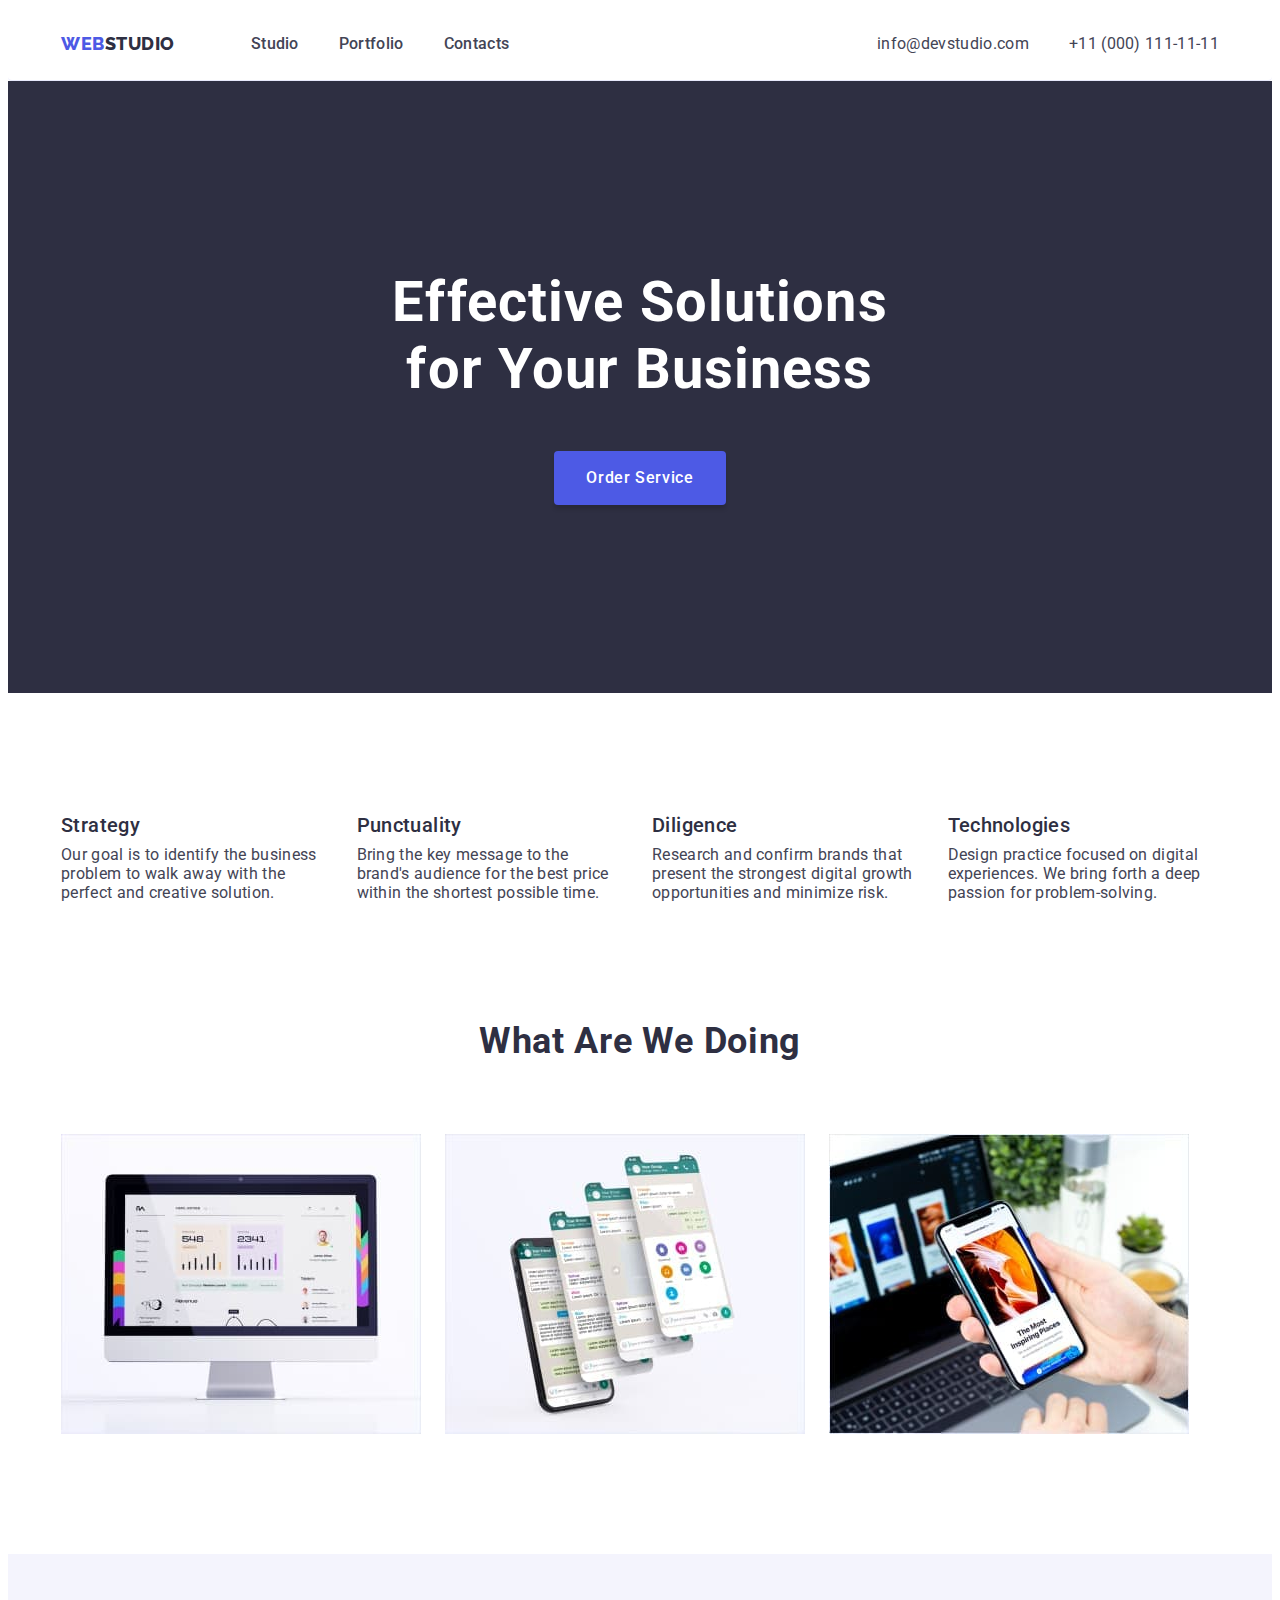
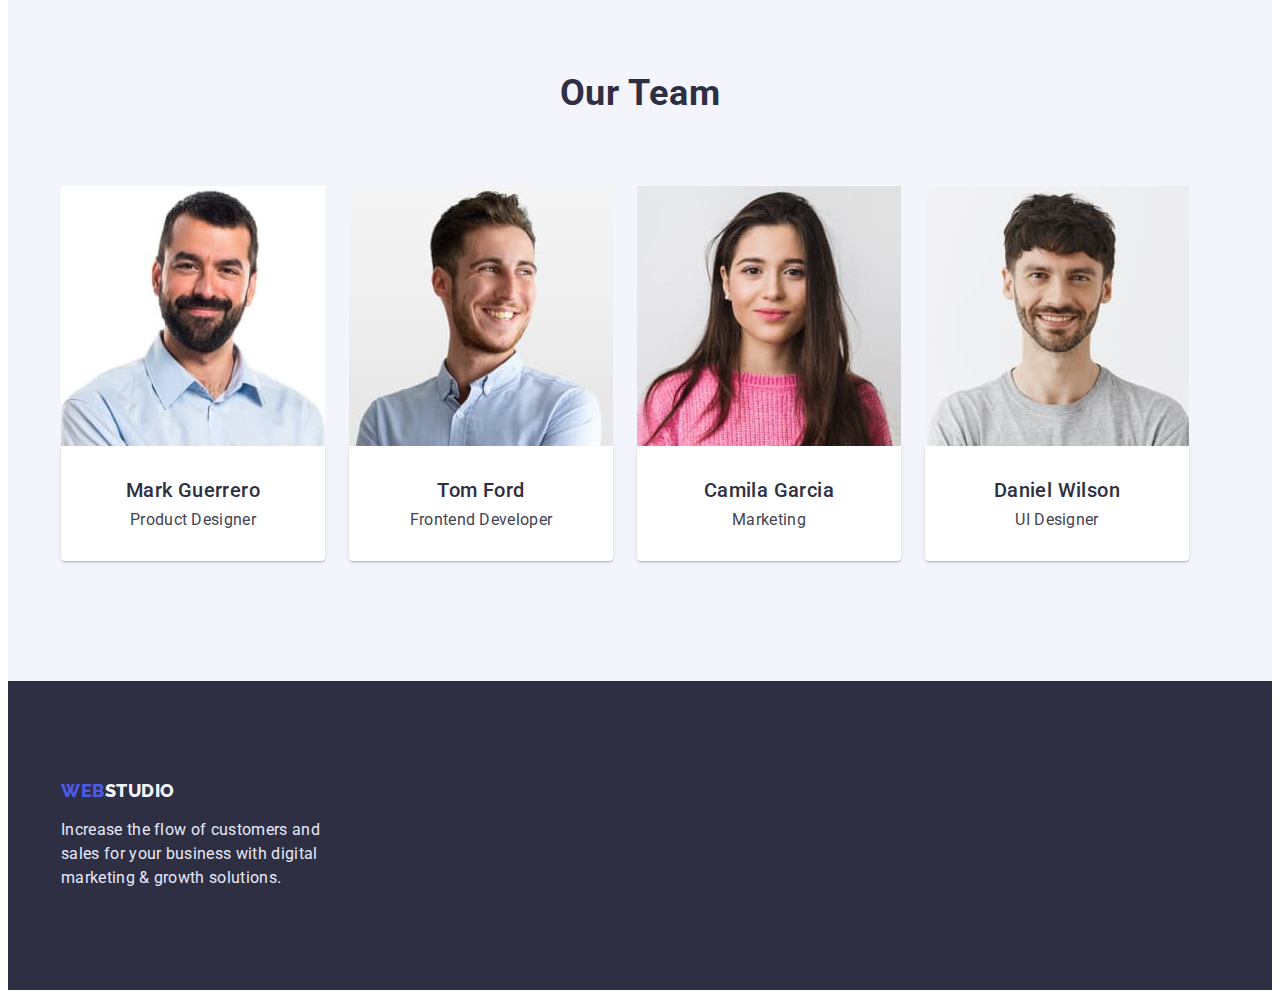
==== index.html @ c73f63a3 "homework" ====
<!DOCTYPE html>
<html lang="en">

<head>
    <meta charset="UTF-8">
    <meta http-equiv="X-UA-Compatible" content="IE=edge">
    <meta name="viewport" content="width=device-width, initial-scale=1.0">
    <title>Document</title>
    <link rel="preconnect" href="https://fonts.googleapis.com">
    <link rel="preconnect" href="https://fonts.gstatic.com" crossorigin>
    <link
    href="https://fonts.googleapis.com/css2?family=Montserrat:ital,wght@0,700;1,400&family=Raleway:wght@800&family=Roboto:wght@400;500;700;900&display=swap"
    rel="stylesheet">
    <link rel="stylesheet" href="https://cdnjs.cloudflare.com/ajax/libs/modern-normalize/1.1.0/modern-normalize.min.css"
        integrity="sha512-wpPYUAdjBVSE4KJnH1VR1HeZfpl1ub8YT/NKx4PuQ5NmX2tKuGu6U/JRp5y+Y8XG2tV+wKQpNHVUX03MfMFn9Q=="
        crossorigin="anonymous" referrerpolicy="no-referrer" />
    <link rel="stylesheet" href="./css/styles.css">
</head>
<body>
    <header class="header">
        <div class="container header-cont ">
            <nav class="header-navigation">
                <a href="./index.html" class="header-logo"><span class="hedelr-logo-web">Web</span>Studio</a>
                <ul class="header-list">
                    <li class="header-item"><a href="" class="header-link">Studio</a></li>
                    <li class="header-item"><a href="./portfolio.html" class="header-link">Portfolio</a></li>
                    <li class="header-item"><a href="" class="header-link">Contacts</a></li>
                </ul>
            </nav>
            <address class="address-header-list">
                <ul class="header-list">
                    <li class="header-item-c"><a href="mailto:info@devstudio.com" class="header-mail">info@devstudio.com</a></li>
                    <li class="header-item-c"><a href="tel:+110001111111" class="header-tel">+11 (000) 111-11-11</a></li>
                </ul>
            </address>
        </div>
    </header>
    <main>
        <!-- hero -->
        <section class="hero">
            <div class="container">
                    <h1 class="hero-titel">Effective Solutions <br> for Your Business</h1>
                    <button type="button" class="hero-button">Order Service</button>
            </div>
        </section>
        <!--benefits-->
        <section class="aside">
            <div class="container .aside-cont">
                <h2 class="aside-titel hide">Benefits</h2>
                    <ul class="aside-list">
                        <li class="aside-item">
                            <h3 class="aside-subtitel subtitel">Strategy</h3>
                            <p class="aside-text text">
                                Our goal is to identify the business problem to walk away with the perfect and creative
                                solution.
                            </p>
                        </li>
                        <li class="aside-item">
                            <h3 class="aside-subtitel subtitel">Punctuality</h3>
                            <p class="aside-text text">
                                Bring the key message to the brand's audience for the best price within the shortest possible
                                time.
                            </p>
                        </li>
                        <li class="aside-item">
                            <h3 class="aside-subtitel subtitel">Diligence</h3>
                            <p class="aside-text text">
                                Research and confirm brands that present the strongest digital growth opportunities and minimize
                                risk.
                            </p>
                        </li>
                        <li class="aside-item">
                            <h3 class="aside-subtitel subtitel">Technologies</h3>
                            <p class="aside-text text">
                                Design practice focused on digital experiences. We bring forth a deep passion for
                                problem-solving.
                            </p>
                        </li>
                    </ul>
            </div>
        </section>
        <!--What are we doing-->
        <section class="section-work">
            <div class="container">
                <h2 class="section-work-titel">What are we doing</h2>
                    <ul class="section-work-list">
                        <li class="section-work-img"> <img src="./images/img1.jpg" alt="computer" width="360"></li>
                        <li class="section-work-img"> <img src="./images/img2.jpg" alt="display" width="360"></li>
                        <li class="section-work-img"> <img src="./images/img3.jpg" alt="phone" width="360"></li>
                    </ul>
            </div>
        </section>
        <!--Our Team-->
        <section class="section-team">
            <div class="container">
                <h2 class="section-team-titel">Our Team</h2>
                    <ul class="section-team-list">
                        <li class="section-team-item">
                            <img src="./images/img21.jpg" class="section-team-img" alt="a white man with a beard in a Chinese shirt" width="264">
                            <div class="team">
                                <h3 class="section-team-subtitel subtitel">Mark Guerrero</h3>
                                <p class="section-team-text text">Product Designer</p>
                            </div>
                        </li>
                        <li class="section-team-item">
                            <img src="./images/img22.jpg" class="section-team-img" alt="a white man with a beard in a Chinese shirt" width="264">
                            <div class="team">
                                <h3 class="section-team-subtitel subtitel">Tom Ford</h3>
                                <p class="section-team-text text">Frontend Developer</p>
                            </div>
                        </li>
                        <li class="section-team-item">
                            <img src="./images/img23.jpg" class="section-team-img" alt="a smiling white woman in a pink sweater" width="264">
                            <div class="team">
                                <h3 class="section-team-subtitel subtitel">Camila Garcia</h3>
                                <p class="section-team-text text">Marketing</p>
                            </div>
                        </li>
                        <li class="section-team-item">
                            <img src="./images/img24.jpg" class="section-team-img" alt="white man with a beard in a gray t-shirt" width="264">
                            <div class="team">
                                <h3 class="section-team-subtitel subtitel">Daniel Wilson</h3>
                                <p class="section-team-text text">UI Designer</p>
                            </div>
                        </li>
                    </ul>
            </div>
        </section>
    </main>
    <footer class="footer">
        <div class="container footer-cont">
            <a href="./index.html" class="footer-logo"><span class="footer-logo-web">Web</span>Studio</a>
            <p class="footer-text">
                Increase the flow of customers and sales for your business with digital marketing & growth solutions.
            </p>
        </div>
    </footer>
</body>

</html>
---- css/styles.css ----
:root {
    --background-dark: #2E2F42;
    --background-light: #ffffff;
    --color-titel: #2E2F42;
    --color-link: #434455;
    --color-text: #434455;
    --color-btn-hero: #4D5AE5;
    --color-brn-hover:#404BBF;
    --color-btn-filter: #F4F4FD;
    --color-link-hover: #4D5AE5;
    --hedelr-logo-web: #4D5AE5;
    --header-logo: #2E2F42;
    --footer-text: #E7E9FC;
    --footer-logo: #F4F4FD;
    --section-filters-button:#4D5AE5;
    --section-team: #F4F4FD;


}



.text{
    font-size: 16px;
        line-height: 1.2;
        letter-spacing: 0.02em;
        color: var(--color-text);
}

body {
    font-family: 'Roboto', sans-serif;
    background-color: var(--background-light);
}

h1, h2, h3, h4, h5, h6, p {
    margin: 0;
}

ul {
    margin: 0;
    padding-left: 0;
}

li {
    list-style: none;
}

a {
    text-decoration: none;
}

img {
    display: block;

}


.container {
    width: 1158px;
    padding-left: 15px;
    padding-right: 15px;
    margin-left: auto;
    margin-right: auto;
}

.header {
padding-top: 24px;
padding-bottom: 24px;
border-bottom: 1px solid #E7E9FC;
    border-radius: 4px;
}

.header-navigation {
display: flex;
}

.header-cont{
    display: flex;
    align-items: center;

}


.header-logo {
font-family: 'Raleway', sans-serif;
    font-weight: 800;
    font-size: 18px;
    line-height: 1.33;
    letter-spacing: 0.03em;
    text-transform: uppercase;
    color: var(--header-logo);
    text-decoration: none;
    display: flex;
    align-items: center;
    margin-right: 76px;
    }

.hedelr-logo-web {
    color: var(--hedelr-logo-web);
}
.address-header-list {
    margin-left: auto;
}

.header-list {
    display: flex;
    gap: 40px;
    align-items: center;

} 

/* .header-item {

} */



.header-link {
    font-size: 16px;
    font-weight: 500;
    line-height: 1.5;
    letter-spacing: 0.02em;
    color: var(--color-link);
    display: block;
}

.header-link:hover, .header-link:focus
{color: var(--color-link-hover) }



.header-mail {
    font-weight: 400;
        font-size: 16px;
        line-height: 1.5;
        letter-spacing: 0.02em;
        color: var(--color-link);
        display: block;
        font-style: normal;
}
.header-mail:hover, .header-mail:focus,
.header-tel:hover,
.header-tel:focus
{color: var(--color-btn-hero)}

.header-tel {
    font-weight: 400;
        font-size: 16px;
        line-height: 1.5;
        letter-spacing: 0.02em;
        color: var(--color-link);
        display: block;
        font-style: normal;
}

/* main */

/* hero */
.hero {
    background-color: var(--background-dark);
    padding: 188px 0;

}


.hero-titel {
        font-size: 56px;
        line-height: 1.2;
        text-align: center;
        letter-spacing: 0.02em;
        color: var(--background-light);
        margin-bottom: 48px;
}

.but-cont{
    text-align: center;
    margin-top: 48px;
    margin-bottom: 188px;
}
.hero-button {
    font-family: 'Roboto', sans-serif;
        font-weight: 500;
        font-size: 16px;
        line-height: 1.33;
        align-items: center;
        letter-spacing: 0.04em;
        color: var(--background-light);
        background-color: var(--color-btn-hero);
        cursor: pointer;
        padding: 16px 32px;
        display: block;
        margin: 0 auto;
        border: none;
        box-shadow: 0px 4px 4px rgba(0, 0, 0, 0.15);
            border-radius: 4px;

}

.hero-button:hover, .hero-button:focus {
    background: var(--color-brn-hover);
}


/* --------benefits-------- */

.hide {
    position: absolute;
    width: 1px;
    height: 1px;
    margin: -1px;
    border: 0;
    padding: 0;
    white-space: nowrap;
    clip-path: inset(100%);
    clip: rect(0 0 0 0);
    overflow: hidden;
}

.aside {
    padding: 120px 0;
}
.aside-cont {
    margin: 0 auto;
    
}

/* .aside-item{

    width: calc((100% - (24px * 3)) / 4);
    
} */

/* .aside-titel {
} */


.aside-list {
    display: flex;
    align-items: center;
    gap: 24px;


} 

.subtitel {
    font-weight: 500;
    font-size: 20px;
    line-height: 1.2;
    letter-spacing: 0.02em;
    color: var(--color-titel);
    
}

.aside-item {

    flex-basis: calc((100% - 24px * 3) / 4);
    /* flex-basis: 264px; */
}

.aside-subtitel {
margin-bottom: 8px;
} 
.aside-text {
    flex-basis: calc((100% - 24px * 3) / 4);
    max-width: 264px;
}

/* What are we doing */

.section-work {padding-bottom: 120px;}

.section-work-list {
display: flex;
gap: 24px;
}



.section-work-titel {
    font-size: 36px;
        line-height: 1.11;
        text-align: center;
        letter-spacing: 0.02em;
        text-transform: capitalize;
        color: var(--color-titel);
        margin-bottom: 72px;
}

/* .section-work-img {
} */

/* Our Team */

.section-team {
    background-color: var(--section-team);
    padding: 120px 0;
}

.section-team-titel {
        font-size: 36px;
        line-height: 1.11;
        text-align: center;
        letter-spacing: 0.02em;
        text-transform: capitalize;
        color: var(--color-titel);
        margin-bottom: 72px;
}
.section-team-list {
    display: flex;
    gap: 24px;
}

.section-team-item {

}

.team {
    padding: 32px 0;
    width: 264px;
    background-color: var(--background-light);
    box-shadow: 0px 1px 6px rgba(46, 47, 66, 0.08), 0px 1px 1px rgba(46, 47, 66, 0.16), 0px 2px 1px rgba(46, 47, 66, 0.08);
    border-radius: 0px 0px 4px 4px;
    text-align: center;

}

.section-team-img {


}

.section-team-subtitel {
margin-bottom: 8px;

}

.section-team-text {

}

/* footer */

.footer {
        background-color: var(--background-dark);
        padding: 100px 0;
}

.footer-logo {
font-family: 'Raleway', sans-serif;
    font-weight: 800;
    font-size: 18px;
    line-height: 1.16;
    letter-spacing: 0.03em;
    text-transform: uppercase;
    color: var(--footer-logo);
    text-decoration: none;
    display: block;


}

.footer-logo-web { 
    color: var(--hedelr-logo-web);
}

.footer-text {
    font-size: 16px;
    line-height: 1.5;
    letter-spacing: 0.02em;
    color: var(--footer-text);
    Width: 264px;
    margin-top: 16px;
}

/* filters */

.section-filters {
    padding: 96px 0 100px 0;
}
/* .section-filters-titel {
} */

.section-filters-list {
display: flex;
    justify-content: center;
    gap: 24px;
    margin-bottom: 72px;
}
/* .section-filters-item {
} */
.section-filters-button {
    font-family: 'Roboto', sans-serif;
        font-weight: 500;
        font-size: 16px;
        line-height: 1.5;
        letter-spacing: 0.04em;
        color: var(--section-filters-button);
        cursor: pointer;
        padding: 12px 24px;
        border: 1px solid #E7E9FC;
            border-radius: 4px;

}
.section-filters-button:hover, .section-filters-button:focus{
    color: var(--background-light);
    background: var(--color-brn-hover);
    box-shadow: 0px 3px 1px rgba(0, 0, 0, 0.1), 0px 2px 1px rgba(0, 0, 0, 0.08), 0px 2px 2px rgba(0, 0, 0, 0.12);
    border-radius: 4px;
    border-color: var(--color-brn-hover);
}


border-radius: 4px;
/* ------portfolio------ */

/* .section-portfolio {} */

.section-portfolio-titel {

}

.portfolio-cont {
    padding: 32px 15px;
    border-left: 1px solid #E7E9FC;
    border-right: 1px solid #E7E9FC;
    border-bottom: 1px solid #E7E9FC;

}

.section-portfolio-list {
    display: flex;
    flex-wrap: wrap;
    box-sizing: border-box;
    
    column-gap: 24px;
    row-gap: 48px;
    justify-content: space-between;

}

.section-portfolio-item {
    flex-basis: calc((100% - 24px * 2) / 3);

}

.section-portfolio-img {

}

.section-portfolio-subtitel {
    margin-bottom: 8px;

}

.section-portfolio-text {
}
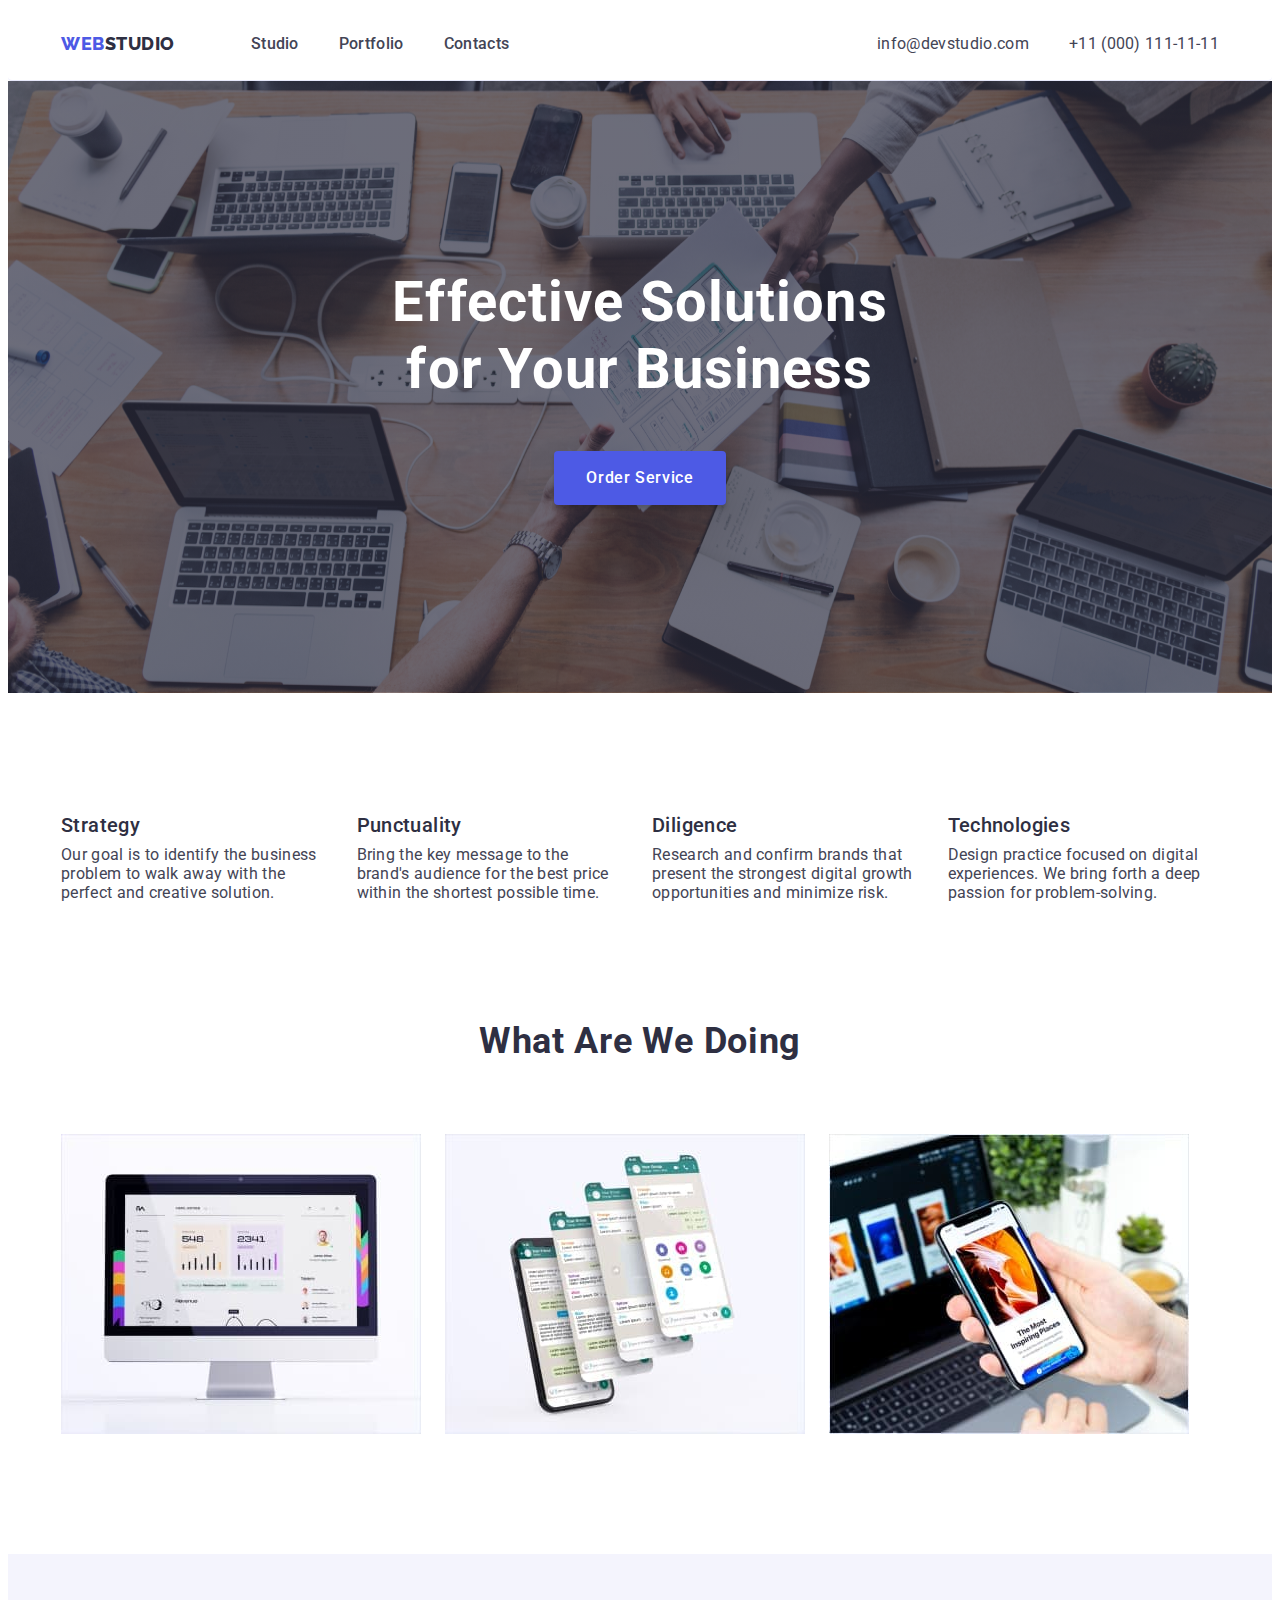
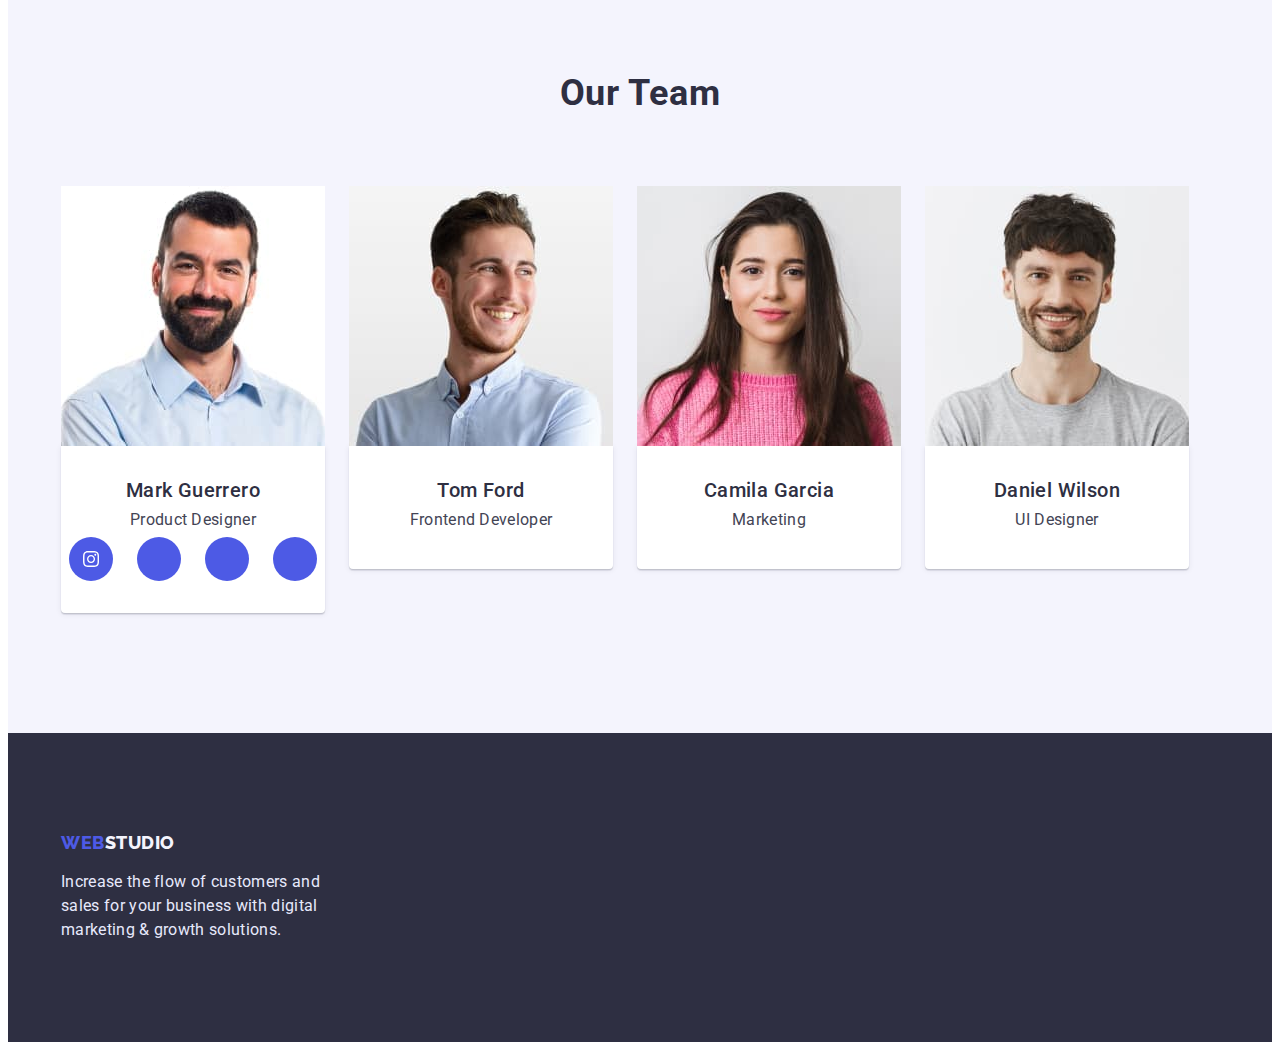
==== commit 7f92c4b4: "homework3" ====
--- a/index.html
+++ b/index.html
@@ -100,6 +100,16 @@
                             <div class="team">
                                 <h3 class="section-team-subtitel subtitel">Mark Guerrero</h3>
                                 <p class="section-team-text text">Product Designer</p>
+                                <ul class="team-soc-list">
+                                    <li class="team-soc-item"><a href="" class="team-soc-link">
+                                        <svg class="soc-svg" width="16px" height="16px">
+                                            <use class="svg" href="./images/symbol.svg#icon-instagram"></use>
+                                        </svg>
+                                    </a></li>
+                                    <li class="team-soc-item"><a href="" class="team-soc-link"></a></li>
+                                    <li class="team-soc-item"><a href="" class="team-soc-link"></a></li>
+                                    <li class="team-soc-item"><a href="" class="team-soc-link"></a></li>
+                                </ul>
                             </div>
                         </li>
                         <li class="section-team-item">
--- a/css/styles.css
+++ b/css/styles.css
@@ -15,6 +15,7 @@
     --footer-logo: #F4F4FD;
     --section-filters-button:#4D5AE5;
     --section-team: #F4F4FD;
+    --gra: linear-gradient(rgba(46, 47, 66, 0.7), rgba(46, 47, 66, 0.7));
 
 
 }
@@ -160,6 +161,10 @@
 .hero {
     background-color: var(--background-dark);
     padding: 188px 0;
+    background-image: var(--gra) ,url(../images/people-office.jpg);
+    background-repeat: no-repeat;
+    background-position: center;
+    background-size: 1440px 100%;
 
 }
 
@@ -336,6 +341,37 @@
 }
 
 .section-team-text {
+    margin-bottom: 8px;
+
+}
+
+.team-soc-list {
+    display: flex;
+    align-items: center;
+    justify-content: center;
+    gap: 24px;
+}
+
+.team-soc-item {
+width: 44px;
+height: 44px;
+}
+
+.svg{
+
+}
+.team-soc-link {
+    width: 100%;
+    height: 100%;
+    background-color: var(--color-btn-hero);
+    display: flex;
+    align-items: center;
+    justify-content: center;
+    border-radius: 50%;
+}
+
+.soc-svg{
+    fill: #ffffff;
 
 }
 
@@ -411,7 +447,7 @@
 }
 
 
-border-radius: 4px;
+
 /* ------portfolio------ */
 
 /* .section-portfolio {} */
@@ -432,7 +468,6 @@
     display: flex;
     flex-wrap: wrap;
     box-sizing: border-box;
-    
     column-gap: 24px;
     row-gap: 48px;
     justify-content: space-between;
@@ -444,6 +479,10 @@
 
 }
 
+.section-portfolio-item:hover {
+    box-shadow: 0px 1px 6px rgba(46, 47, 66, 0.08), 0px 1px 1px rgba(46, 47, 66, 0.16), 0px 2px 1px rgba(46, 47, 66, 0.08);
+}
+
 .section-portfolio-img {
 
 }
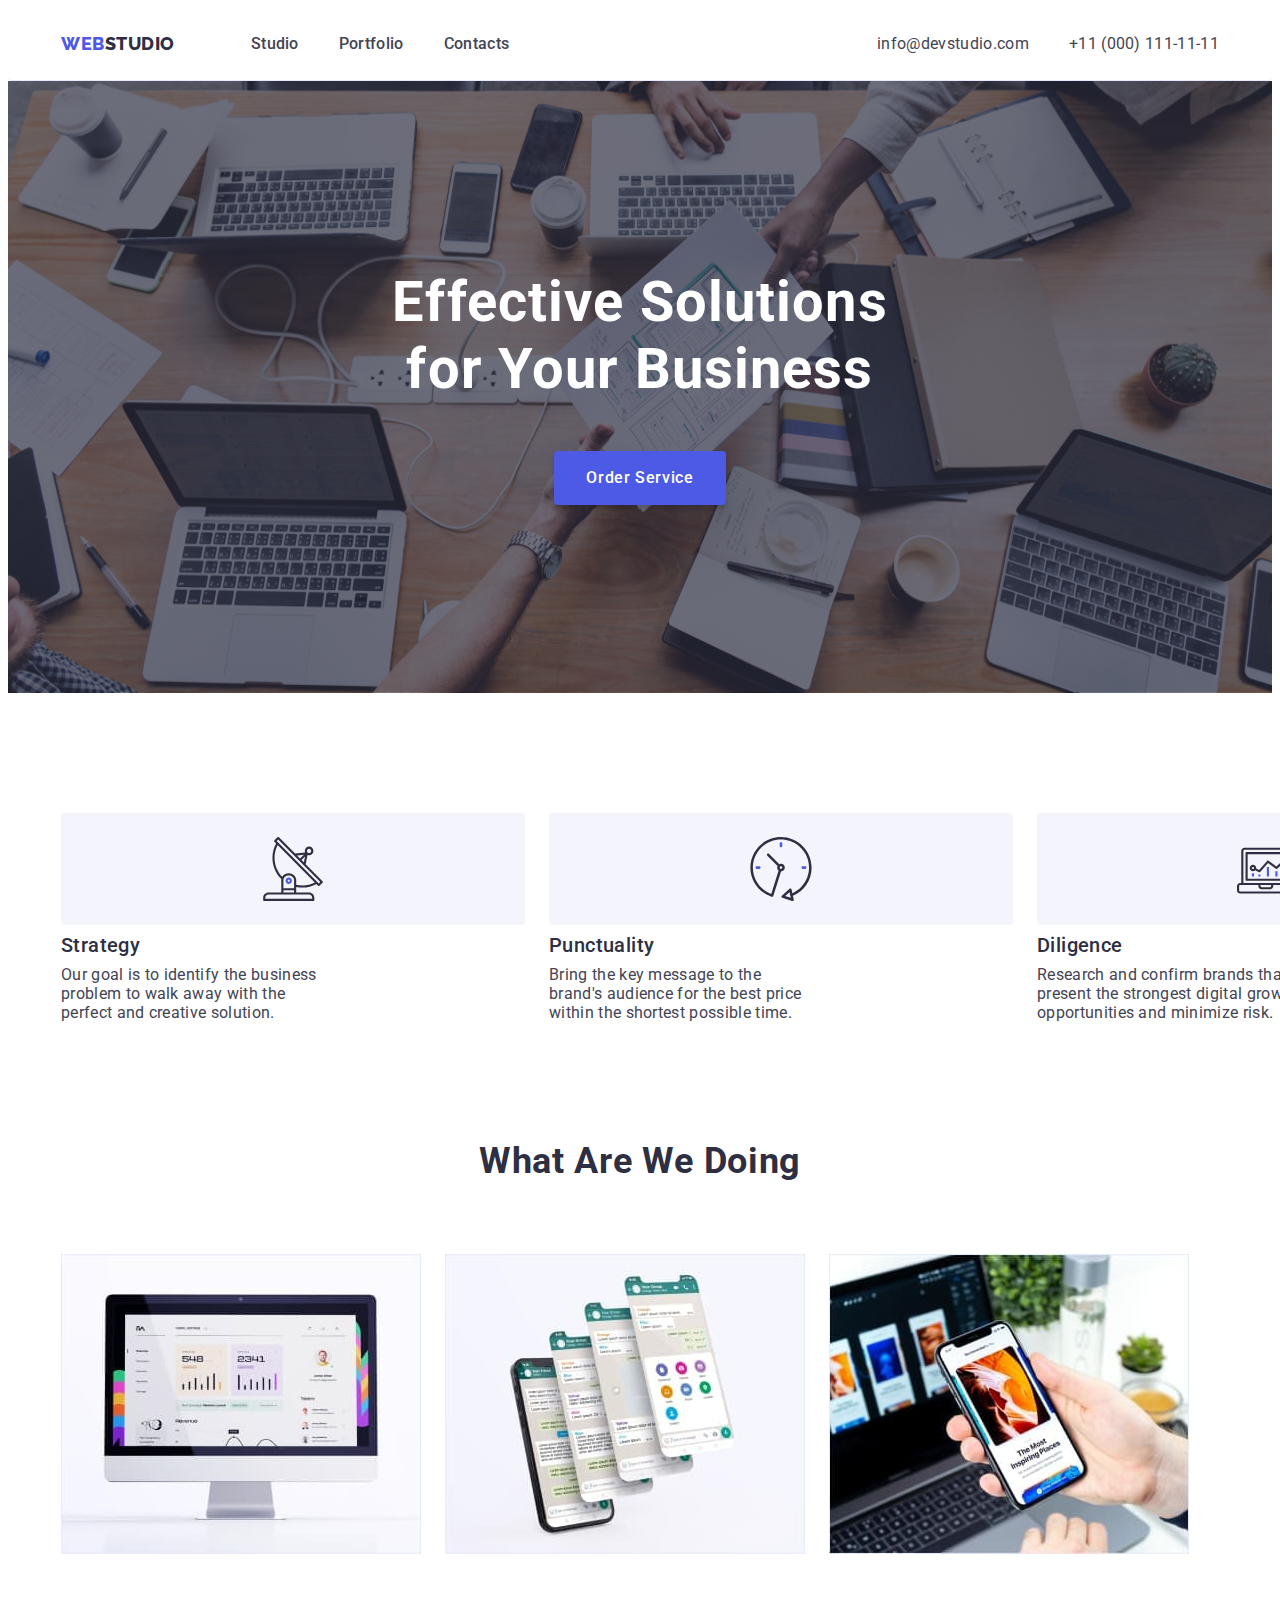
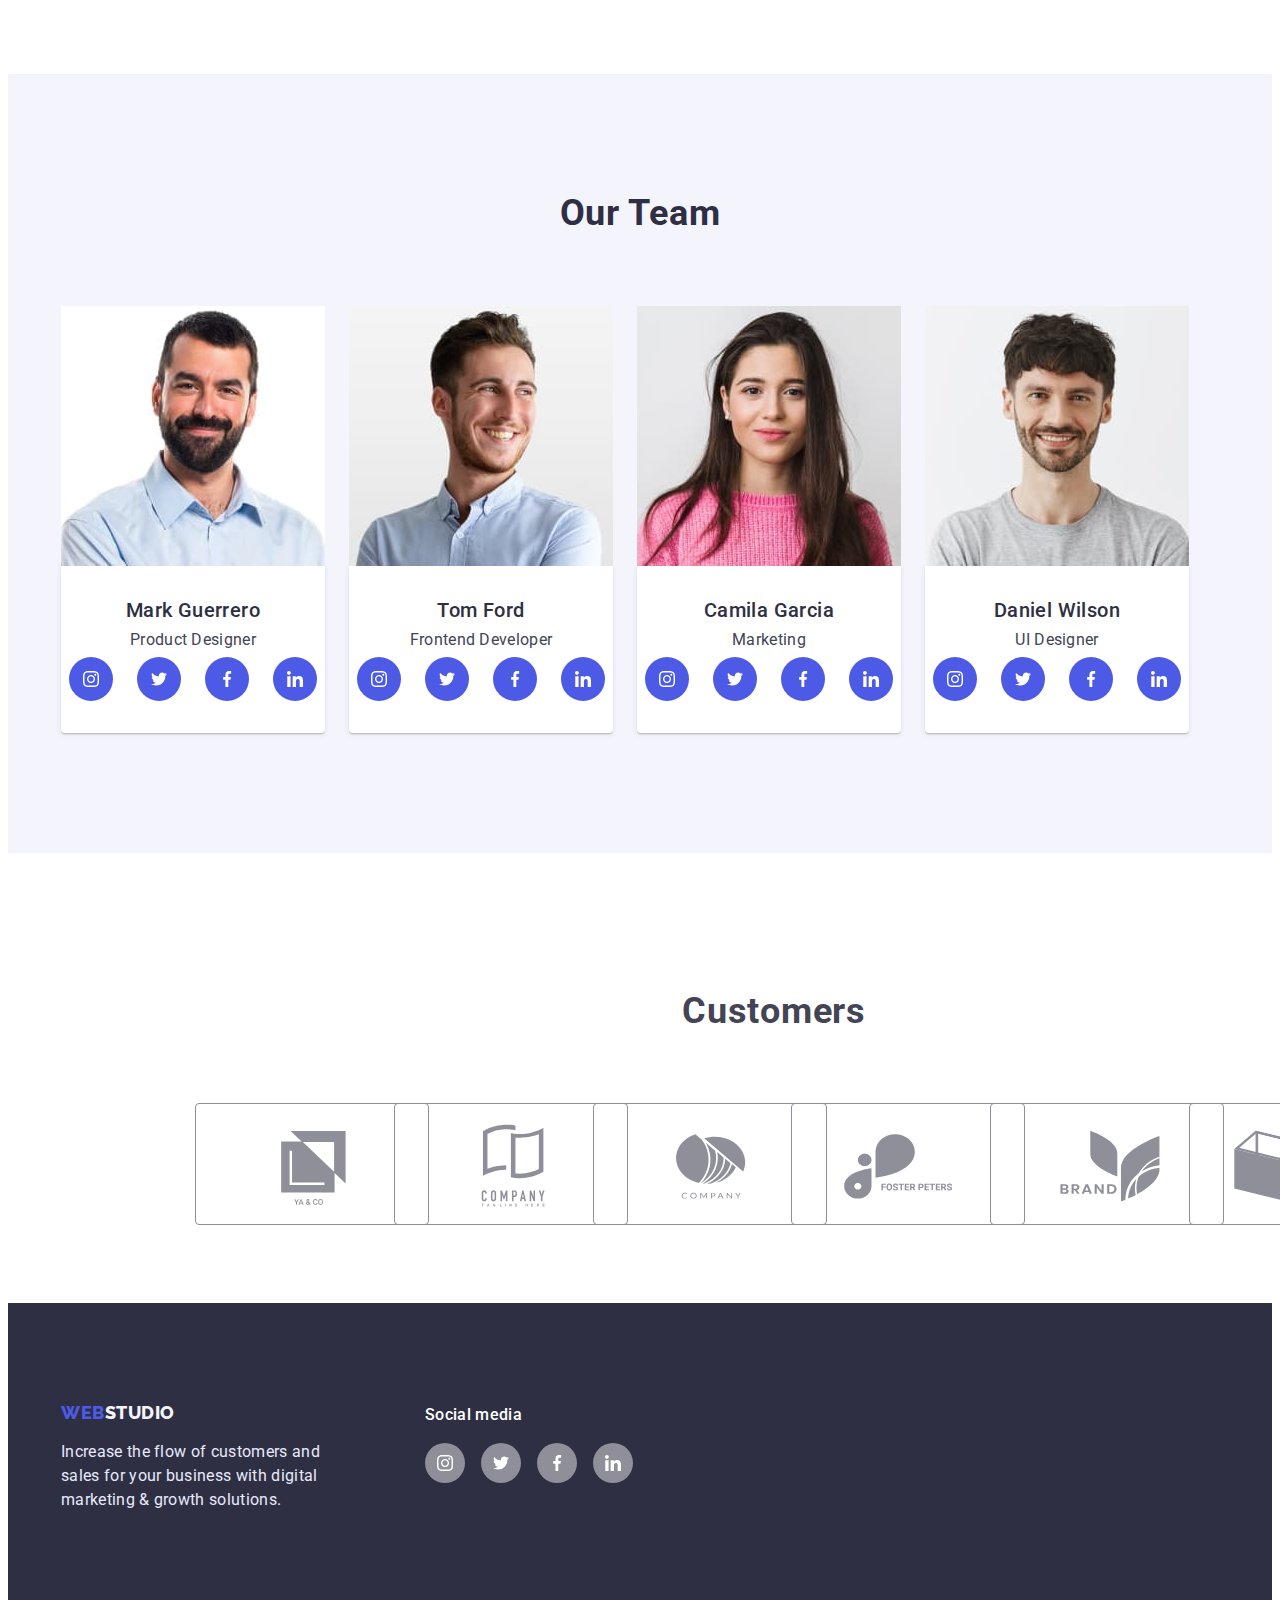
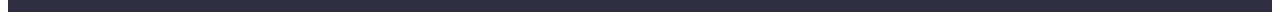
==== commit ed3cadf9: "homework-4" ====
--- a/index.html
+++ b/index.html
@@ -49,13 +49,23 @@
                 <h2 class="aside-titel hide">Benefits</h2>
                     <ul class="aside-list">
                         <li class="aside-item">
+                            <div class="aside-cont-svg">
+                                <svg class="asaide-svg" width="64" height="64">
+                                    <use class="" href="./images/symbol.svg#icon-antenna"></use>
+                                </svg>
+                            </div>
                             <h3 class="aside-subtitel subtitel">Strategy</h3>
-                            <p class="aside-text text">
-                                Our goal is to identify the business problem to walk away with the perfect and creative
-                                solution.
+                                <p class="aside-text text">
+                                    Our goal is to identify the business problem to walk away with the perfect and creative
+                                    solution.
                             </p>
                         </li>
                         <li class="aside-item">
+                            <div class="aside-cont-svg">
+                                <svg class="asaide-svg" width="64" height="64">
+                                    <use class="" href="./images/symbol.svg#icon-clock"></use>
+                                </svg>
+                            </div>
                             <h3 class="aside-subtitel subtitel">Punctuality</h3>
                             <p class="aside-text text">
                                 Bring the key message to the brand's audience for the best price within the shortest possible
@@ -63,6 +73,11 @@
                             </p>
                         </li>
                         <li class="aside-item">
+                            <div class="aside-cont-svg">
+                                <svg class="asaide-svg" width="64" height="64">
+                                    <use class="" href="./images/symbol.svg#icon-diagram"></use>
+                                </svg>
+                            </div>
                             <h3 class="aside-subtitel subtitel">Diligence</h3>
                             <p class="aside-text text">
                                 Research and confirm brands that present the strongest digital growth opportunities and minimize
@@ -70,6 +85,11 @@
                             </p>
                         </li>
                         <li class="aside-item">
+                            <div class="aside-cont-svg">
+                                <svg class="asaide-svg" width="64" height="64">
+                                    <use class="" href="./images/symbol.svg#icon-astronaut"></use>
+                                </svg>
+                            </div>
                             <h3 class="aside-subtitel subtitel">Technologies</h3>
                             <p class="aside-text text">
                                 Design practice focused on digital experiences. We bring forth a deep passion for
@@ -106,9 +126,21 @@
                                             <use class="svg" href="./images/symbol.svg#icon-instagram"></use>
                                         </svg>
                                     </a></li>
-                                    <li class="team-soc-item"><a href="" class="team-soc-link"></a></li>
-                                    <li class="team-soc-item"><a href="" class="team-soc-link"></a></li>
-                                    <li class="team-soc-item"><a href="" class="team-soc-link"></a></li>
+                                    <li class="team-soc-item"><a href="" class="team-soc-link">
+                                        <svg class="soc-svg" width="16px" height="16px">
+                                            <use class="svg" href="./images/symbol.svg#icon-twitter"></use>
+                                        </svg>
+                                    </a></li>
+                                    <li class="team-soc-item"><a href="" class="team-soc-link">
+                                        <svg class="soc-svg" width="16px" height="16px">
+                                            <use class="svg" href="./images/symbol.svg#icon-facebook"></use>
+                                        </svg>
+                                    </a></li>
+                                    <li class="team-soc-item"><a href="" class="team-soc-link">
+                                        <svg class="soc-svg" width="16px" height="16px">
+                                            <use class="svg" href="./images/symbol.svg#icon-linkedin"></use>
+                                        </svg>
+                                    </a></li>
                                 </ul>
                             </div>
                         </li>
@@ -117,6 +149,28 @@
                             <div class="team">
                                 <h3 class="section-team-subtitel subtitel">Tom Ford</h3>
                                 <p class="section-team-text text">Frontend Developer</p>
+                                <ul class="team-soc-list">
+                                    <li class="team-soc-item"><a href="" class="team-soc-link">
+                                            <svg class="soc-svg" width="16px" height="16px">
+                                                <use class="svg" href="./images/symbol.svg#icon-instagram"></use>
+                                            </svg>
+                                        </a></li>
+                                    <li class="team-soc-item"><a href="" class="team-soc-link">
+                                            <svg class="soc-svg" width="16px" height="16px">
+                                                <use class="svg" href="./images/symbol.svg#icon-twitter"></use>
+                                            </svg>
+                                        </a></li>
+                                    <li class="team-soc-item"><a href="" class="team-soc-link">
+                                            <svg class="soc-svg" width="16px" height="16px">
+                                                <use class="svg" href="./images/symbol.svg#icon-facebook"></use>
+                                            </svg>
+                                        </a></li>
+                                    <li class="team-soc-item"><a href="" class="team-soc-link">
+                                            <svg class="soc-svg" width="16px" height="16px">
+                                                <use class="svg" href="./images/symbol.svg#icon-linkedin"></use>
+                                            </svg>
+                                        </a></li>
+                                </ul>
                             </div>
                         </li>
                         <li class="section-team-item">
@@ -124,6 +178,28 @@
                             <div class="team">
                                 <h3 class="section-team-subtitel subtitel">Camila Garcia</h3>
                                 <p class="section-team-text text">Marketing</p>
+                                <ul class="team-soc-list">
+                                    <li class="team-soc-item"><a href="" class="team-soc-link">
+                                            <svg class="soc-svg" width="16px" height="16px">
+                                                <use class="svg" href="./images/symbol.svg#icon-instagram"></use>
+                                            </svg>
+                                        </a></li>
+                                    <li class="team-soc-item"><a href="" class="team-soc-link">
+                                            <svg class="soc-svg" width="16px" height="16px">
+                                                <use class="svg" href="./images/symbol.svg#icon-twitter"></use>
+                                            </svg>
+                                        </a></li>
+                                    <li class="team-soc-item"><a href="" class="team-soc-link">
+                                            <svg class="soc-svg" width="16px" height="16px">
+                                                <use class="svg" href="./images/symbol.svg#icon-facebook"></use>
+                                            </svg>
+                                        </a></li>
+                                    <li class="team-soc-item"><a href="" class="team-soc-link">
+                                            <svg class="soc-svg" width="16px" height="16px">
+                                                <use class="svg" href="./images/symbol.svg#icon-linkedin"></use>
+                                            </svg>
+                                        </a></li>
+                                </ul>
                             </div>
                         </li>
                         <li class="section-team-item">
@@ -131,18 +207,116 @@
                             <div class="team">
                                 <h3 class="section-team-subtitel subtitel">Daniel Wilson</h3>
                                 <p class="section-team-text text">UI Designer</p>
+                                <ul class="team-soc-list">
+                                    <li class="team-soc-item"><a href="" class="team-soc-link">
+                                            <svg class="soc-svg" width="16px" height="16px">
+                                                <use class="svg" href="./images/symbol.svg#icon-instagram"></use>
+                                            </svg>
+                                        </a></li>
+                                    <li class="team-soc-item"><a href="" class="team-soc-link">
+                                            <svg class="soc-svg" width="16px" height="16px">
+                                                <use class="svg" href="./images/symbol.svg#icon-twitter"></use>
+                                            </svg>
+                                        </a></li>
+                                    <li class="team-soc-item"><a href="" class="team-soc-link">
+                                            <svg class="soc-svg" width="16px" height="16px">
+                                                <use class="svg" href="./images/symbol.svg#icon-facebook"></use>
+                                            </svg>
+                                        </a></li>
+                                    <li class="team-soc-item"><a href="" class="team-soc-link">
+                                            <svg class="soc-svg" width="16px" height="16px">
+                                                <use class="svg" href="./images/symbol.svg#icon-linkedin"></use>
+                                            </svg>
+                                        </a></li>
+                                </ul>
                             </div>
                         </li>
                     </ul>
+            </div>
+        </section>
+        <section class="customers">
+            <div class="container">
+                <h2 class="customers-titel">Customers</h2>
+                <div class="customers-cont-cvg">
+                    <ul class="customers-list">
+                        <li class="customers-item"><a class="customers-link" href="">
+                            <svg class="customers-svg" width="104px" height="56px">
+                                <use href="./images/symbol.svg#icon-Logo"></use>
+                            </svg>
+                        </a></li>
+                        <li class="customers-item"><a class="customers-link" href="">
+                            <svg class="customers-svg" width="104px" height="56px">
+                                <use href="./images/symbol.svg#icon-Logo-company"></use>
+                            </svg>
+                        </a></li>
+                        <li class="customers-item"><a class="customers-link" href="">
+                            <svg class="customers-svg" width="104px" height="56px">
+                                <use href="./images/symbol.svg#icon-Logo-company-t"></use>
+                            </svg>
+                        </a></li>
+                        <li class="customers-item"><a class="customers-link" href="">
+                            <svg class="customers-svg" width="104px" height="56px">
+                                <use href="./images/symbol.svg#icon-Logo-foster-peters"></use>
+                            </svg>
+                        </a></li>
+                        <li class="customers-item"><a class="customers-link" href="">
+                                <svg class="customers-svg" width="104px" height="56px">
+                                    <use href="./images/symbol.svg#icon-Logo-brand"></use>
+                                </svg>
+                        </a></li>
+                        <li class="customers-item"><a class="customers-link" href="">
+                                <svg class="customers-svg" width="104px" height="56px">
+                                    <use href="./images/symbol.svg#icon-Logo-cmpany-s"></use>
+                                </svg>
+                        </a></li>
+                    </ul>
+                </div>
             </div>
         </section>
     </main>
     <footer class="footer">
         <div class="container footer-cont">
-            <a href="./index.html" class="footer-logo"><span class="footer-logo-web">Web</span>Studio</a>
-            <p class="footer-text">
-                Increase the flow of customers and sales for your business with digital marketing & growth solutions.
-            </p>
+            <div class="footer-cont-text">
+                <a href="./index.html" class="footer-logo"><span class="footer-logo-web">Web</span>Studio</a>
+                <p class="footer-text">
+                    Increase the flow of customers and sales for your business with digital marketing & growth solutions.
+                </p>
+            </div>
+            <div class="footer-cont-soc">
+                <h3 class="footer-soc-titel">
+                    Social media
+                </h3>
+                <ul class="footer-soc-list">
+                    <li class="footer-soc-item">
+                        <a class="footer-soc-link">
+                            <svg class="footer-soc-svg" width="16px" height="16px">
+                                <use class="svg" href="./images/symbol.svg#icon-instagram"></use>
+                            </svg>
+                        </a>
+                    </li>
+                    <li class="footer-soc-item">
+                        <a class="footer-soc-link">
+                            <svg class="footer-soc-svg" width="16px" height="16px">
+                                <use class="svg" href="./images/symbol.svg#icon-twitter"></use>
+                            </svg>
+                        </a>
+                    </li>
+                    <li class="footer-soc-item">
+                        <a class="footer-soc-link">
+                            <svg class="footer-soc-svg" width="16px" height="16px">
+                                <use class="svg" href="./images/symbol.svg#icon-facebook"></use>
+                            </svg>
+                        </a>
+                    </li>
+                    <li class="footer-soc-item">
+                        <a class="footer-soc-link">
+                            <svg class="footer-soc-svg" width="16px" height="16px">
+                                <use class="svg" href="./images/symbol.svg#icon-linkedin"></use>
+                            </svg>
+                        </a>
+                    </li>
+                </ul>
+            </div>
         </div>
     </footer>
 </body>
--- a/css/styles.css
+++ b/css/styles.css
@@ -63,6 +63,7 @@
     padding-right: 15px;
     margin-left: auto;
     margin-right: auto;
+
 }
 
 .header {
@@ -265,12 +266,21 @@
 
 .aside-subtitel {
 margin-bottom: 8px;
+margin-top: 8px;
 } 
 .aside-text {
     flex-basis: calc((100% - 24px * 3) / 4);
     max-width: 264px;
 }
-
+.aside-cont-svg{
+    display: flex;
+    align-items: center;
+    justify-content: center;
+    width: 264px;
+    padding: 24px 100px;
+    background-color: var(--section-team);
+    border-radius: 4px;
+}
 /* What are we doing */
 
 .section-work {padding-bottom: 120px;}
@@ -357,9 +367,7 @@
 height: 44px;
 }
 
-.svg{
-
-}
+
 .team-soc-link {
     width: 100%;
     height: 100%;
@@ -375,12 +383,70 @@
 
 }
 
+
+
+/* --------------customers---------------------------- */
+
+.customers {
+    padding: 138px 172px 112px 172px;
+}
+
+.customers-titel{
+        font-style: normal;
+        font-size: 36px;
+        line-height: calc(40/36);
+        text-align: center;
+        letter-spacing: 0.02em;
+        text-transform: capitalize;
+        color: var(--color-text);
+        margin-bottom: 72px;
+}
+
+.customers-list {
+    display: flex;
+    align-items: center;
+    justify-content: space-between;
+    gap: 24px;
+}
+
+.customers-item{
+    width: 164px;
+    height: 88px;
+}
+
+.customers-link{
+    width: 100%;
+    height: 100%;
+
+}
+
+.customers-svg {
+        fill: #8E8F99;   
+        width: 168px;
+        height: 88px;
+        border: 1px solid #8E8F99;
+        border-radius: 4px;
+        padding: 16px 32px;
+}
+
+.customers-svg:is(:hover, :focus){
+    fill: var(--color-brn-hover);
+    border-color: var(--color-brn-hover);
+}
 /* footer */
 
 .footer {
         background-color: var(--background-dark);
         padding: 100px 0;
-}
+        display: flex;
+}
+
+.footer-cont{
+    display: flex;
+    justify-content: flex-start;
+    gap: 100px;
+}
+
 
 .footer-logo {
 font-family: 'Raleway', sans-serif;
@@ -409,6 +475,45 @@
     margin-top: 16px;
 }
 
+.footer-soc-titel {
+    margin-bottom: 16px;
+    font-family: 'Roboto';
+        font-style: normal;
+        font-weight: 500;
+        font-size: 16px;
+        line-height: 24px;
+        letter-spacing: 0.02em;
+        color: var(--background-light);
+}
+.footer-cont-soc {}
+
+.footer-soc-list {
+    display: flex;
+    justify-content: flex-start;
+    gap: 16px;
+    
+}
+.footer-soc-item{
+    width: 40px;
+    height: 40px;
+}
+
+.footer-soc-link {
+    width: 100%;
+        height: 100%;
+        background-color: #8E8F99;
+        display: flex;
+        align-items: center;
+        justify-content: center;
+        border-radius: 50%;
+}
+
+.footer-soc-link:is(:hover, :focus){
+    background-color:#31D0AA;
+}
+.footer-soc-svg{
+    fill: var(--background-light);
+}
 /* filters */
 
 .section-filters {
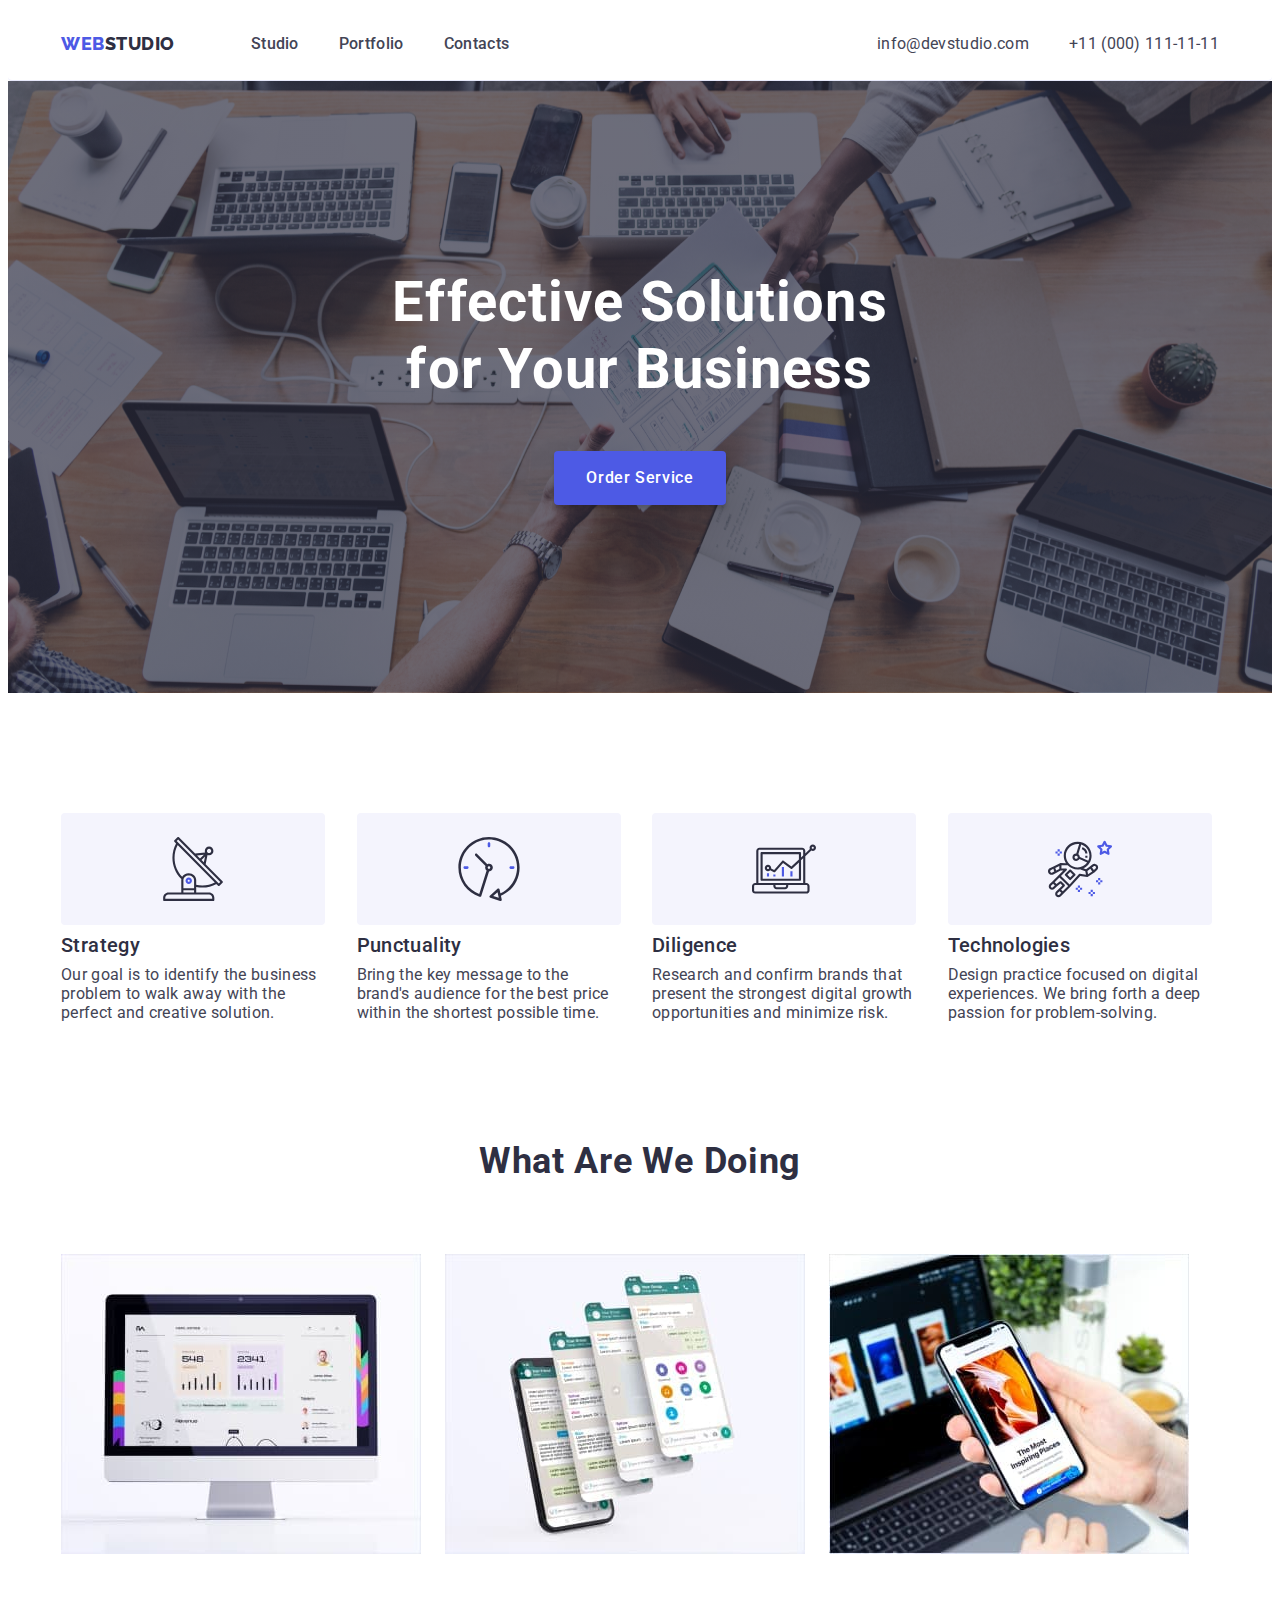
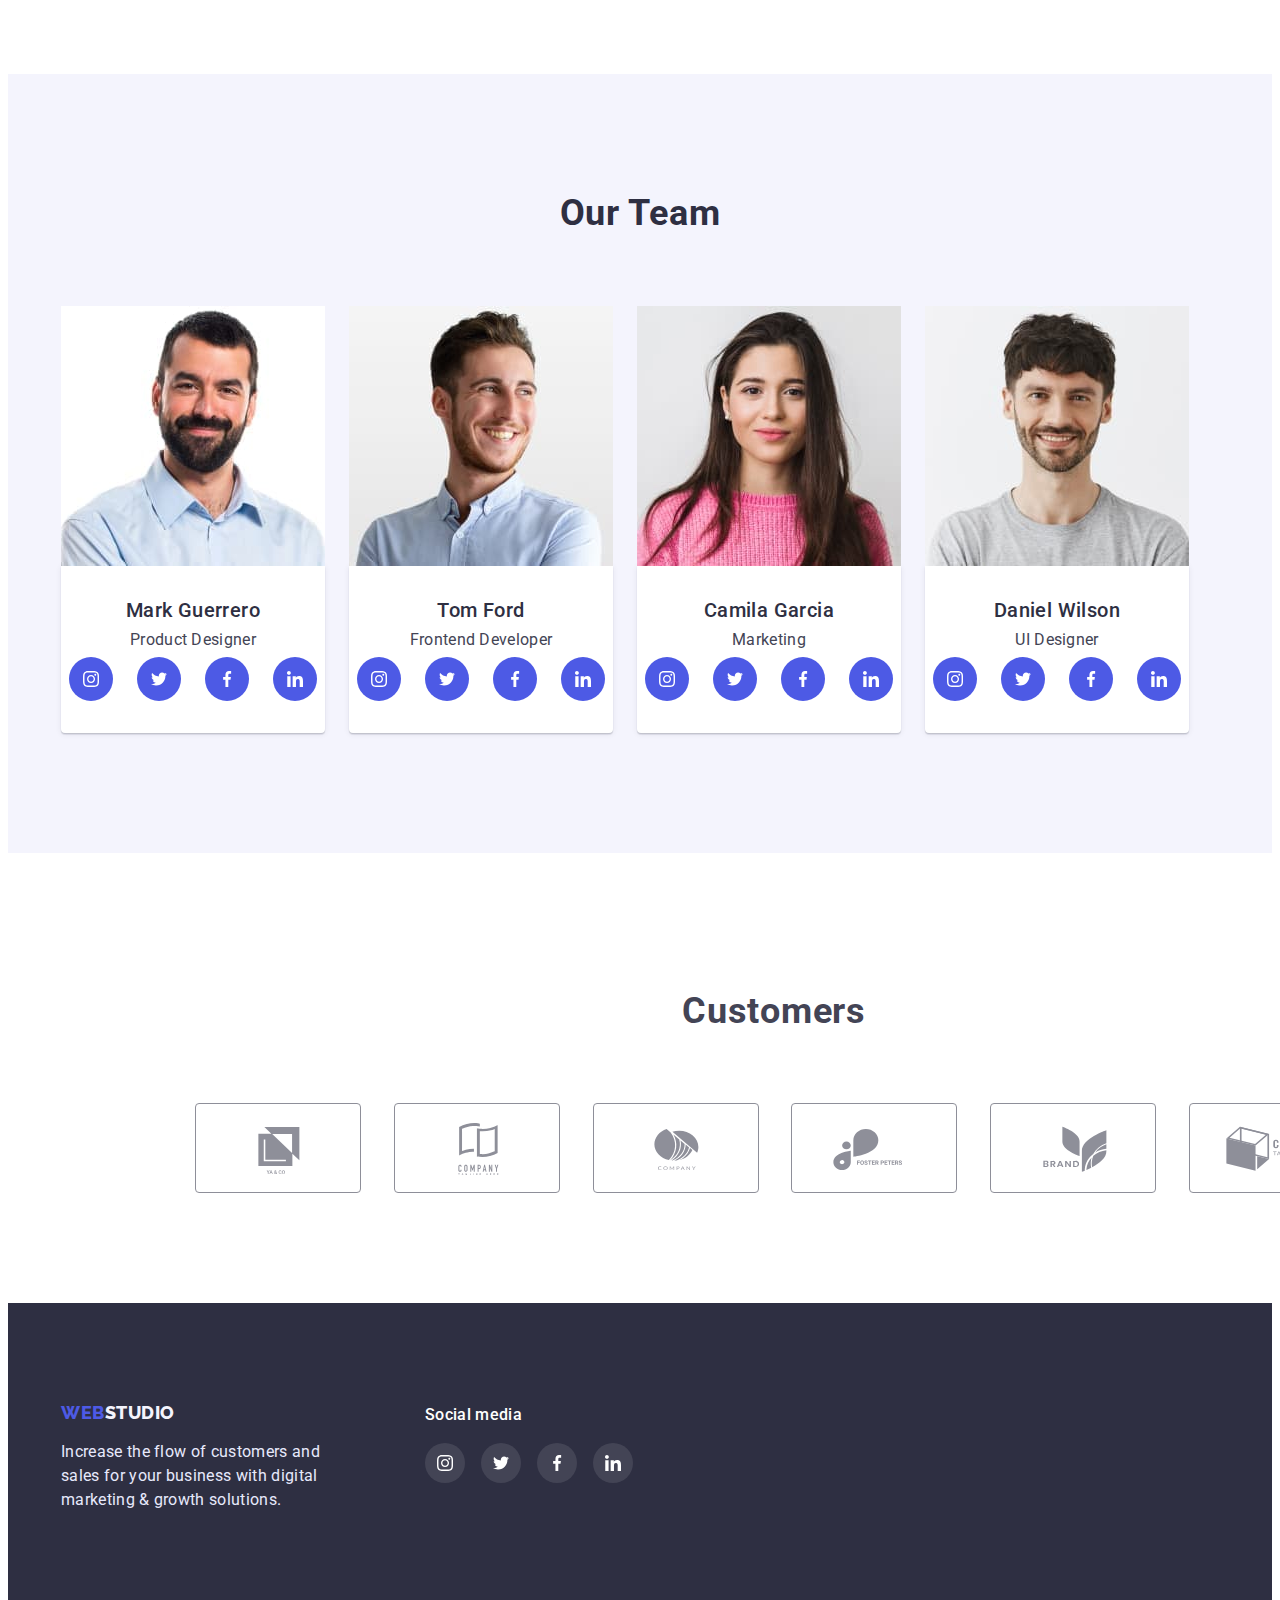
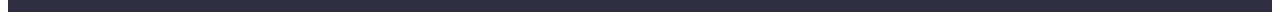
==== commit 0c556d5a: "homework-4" ====
--- a/index.html
+++ b/index.html
@@ -288,28 +288,28 @@
                 </h3>
                 <ul class="footer-soc-list">
                     <li class="footer-soc-item">
-                        <a class="footer-soc-link">
+                        <a href="" class="footer-soc-link">
                             <svg class="footer-soc-svg" width="16px" height="16px">
                                 <use class="svg" href="./images/symbol.svg#icon-instagram"></use>
                             </svg>
                         </a>
                     </li>
                     <li class="footer-soc-item">
-                        <a class="footer-soc-link">
+                        <a href="" class="footer-soc-link">
                             <svg class="footer-soc-svg" width="16px" height="16px">
                                 <use class="svg" href="./images/symbol.svg#icon-twitter"></use>
                             </svg>
                         </a>
                     </li>
                     <li class="footer-soc-item">
-                        <a class="footer-soc-link">
+                        <a href="" class="footer-soc-link">
                             <svg class="footer-soc-svg" width="16px" height="16px">
                                 <use class="svg" href="./images/symbol.svg#icon-facebook"></use>
                             </svg>
                         </a>
                     </li>
                     <li class="footer-soc-item">
-                        <a class="footer-soc-link">
+                        <a href="" class="footer-soc-link">
                             <svg class="footer-soc-svg" width="16px" height="16px">
                                 <use class="svg" href="./images/symbol.svg#icon-linkedin"></use>
                             </svg>
--- a/css/styles.css
+++ b/css/styles.css
@@ -160,12 +160,12 @@
 
 /* hero */
 .hero {
-    background-color: var(--background-dark);
     padding: 188px 0;
     background-image: var(--gra) ,url(../images/people-office.jpg);
     background-repeat: no-repeat;
     background-position: center;
     background-size: 1440px 100%;
+
 
 }
 
@@ -261,7 +261,7 @@
 .aside-item {
 
     flex-basis: calc((100% - 24px * 3) / 4);
-    /* flex-basis: 264px; */
+
 }
 
 .aside-subtitel {
@@ -277,7 +277,7 @@
     align-items: center;
     justify-content: center;
     width: 264px;
-    padding: 24px 100px;
+    height: 112px;
     background-color: var(--section-team);
     border-radius: 4px;
 }
@@ -383,6 +383,10 @@
 
 }
 
+.team-soc-link:is(:hover, :focus){
+    background-color: var(--color-brn-hover);
+}
+
 
 
 /* --------------customers---------------------------- */
@@ -407,32 +411,39 @@
     align-items: center;
     justify-content: space-between;
     gap: 24px;
+    
 }
 
 .customers-item{
     width: 164px;
     height: 88px;
+
 }
 
 .customers-link{
     width: 100%;
     height: 100%;
-
-}
-
-.customers-svg {
-        fill: #8E8F99;   
-        width: 168px;
-        height: 88px;
-        border: 1px solid #8E8F99;
-        border-radius: 4px;
-        padding: 16px 32px;
-}
-
-.customers-svg:is(:hover, :focus){
+    border: 1px solid #8E8F99;
+    display: flex;
+    align-items: center;
+    justify-content: center;
+    fill: #8E8F99;
+    border-radius: 4px;
+
+}
+
+/* .customers-svg {
+    fill:currentColor;
+} */
+
+.customers-link:is(:hover, :focus) {
+    border-color: var(--color-brn-hover);
     fill: var(--color-brn-hover);
-    border-color: var(--color-brn-hover);
-}
+}
+
+/* .customers-link:is(:hover, :focus), .customers-svg{
+    fill: var(--color-brn-hover);
+} */
 /* footer */
 
 .footer {
@@ -501,7 +512,7 @@
 .footer-soc-link {
     width: 100%;
         height: 100%;
-        background-color: #8E8F99;
+        background-color: rgba(255, 255, 255, 0.1);;
         display: flex;
         align-items: center;
         justify-content: center;
@@ -572,7 +583,6 @@
 .section-portfolio-list {
     display: flex;
     flex-wrap: wrap;
-    box-sizing: border-box;
     column-gap: 24px;
     row-gap: 48px;
     justify-content: space-between;
